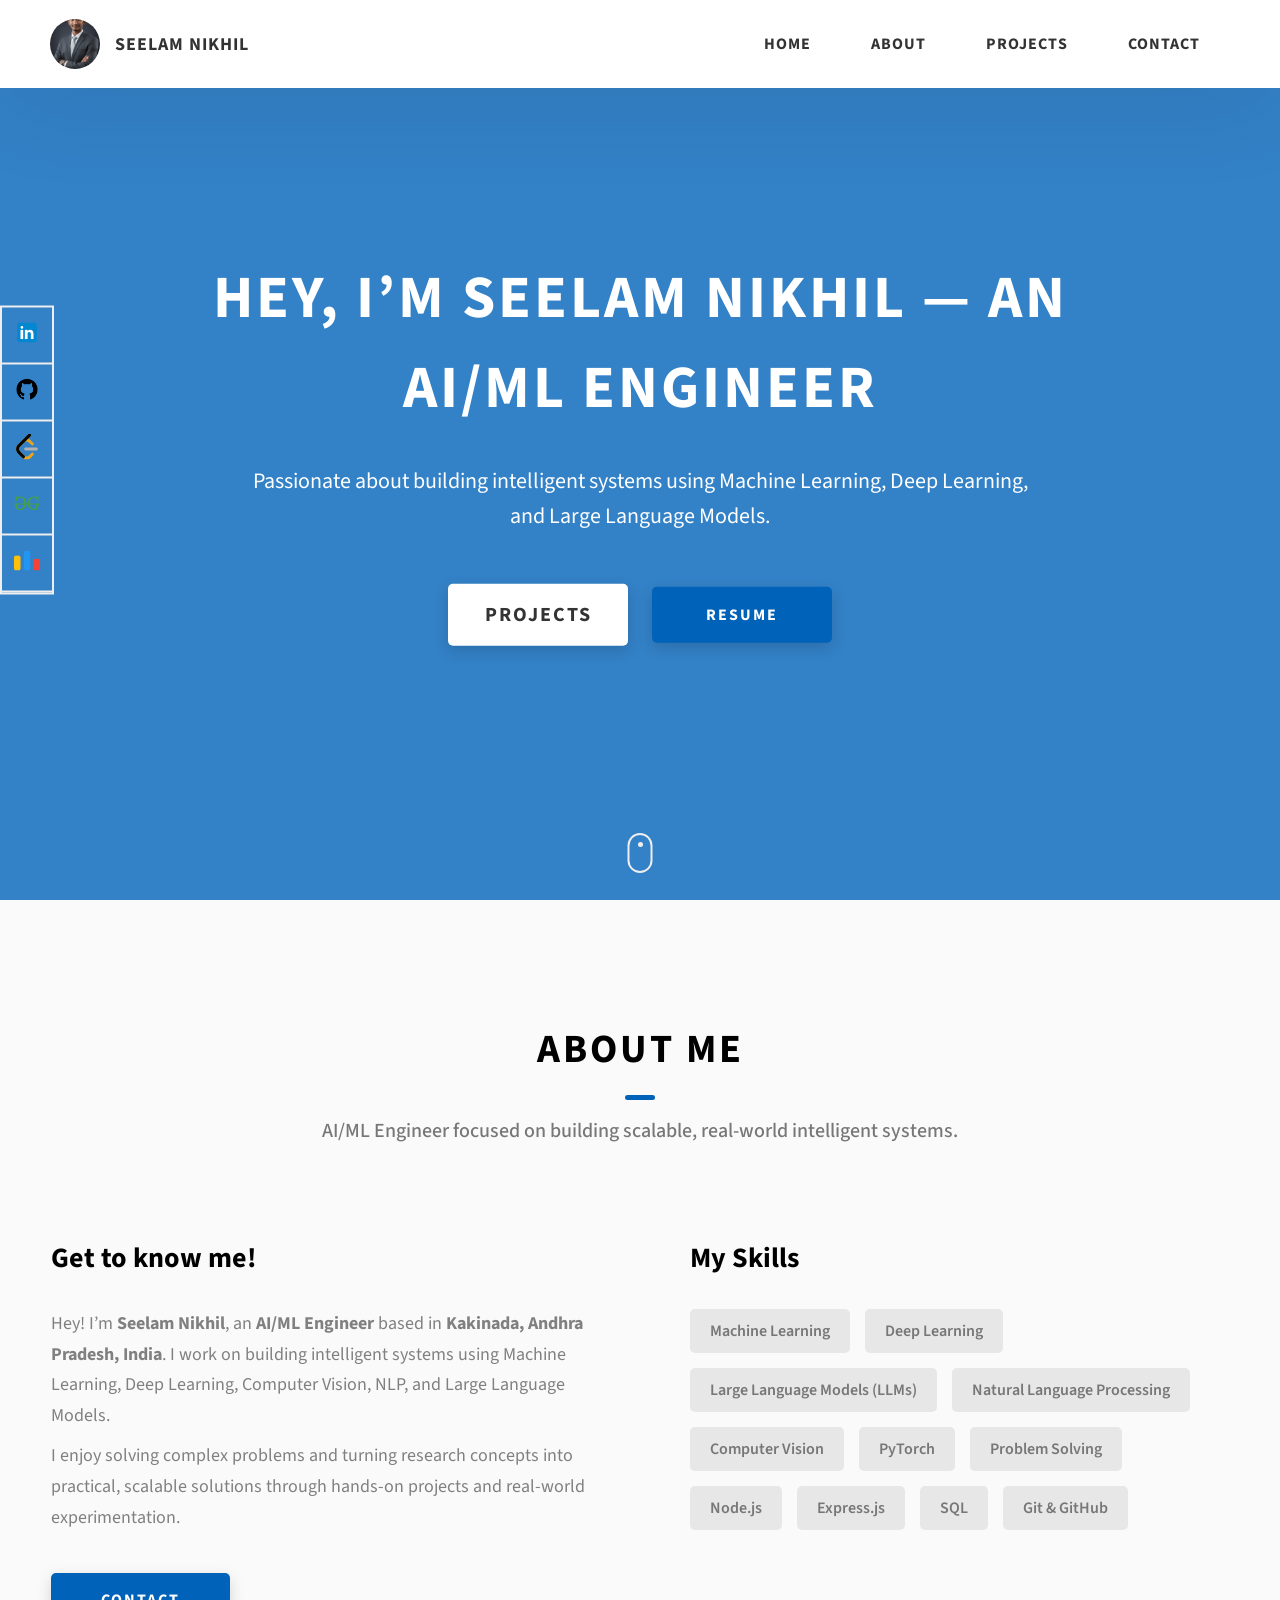
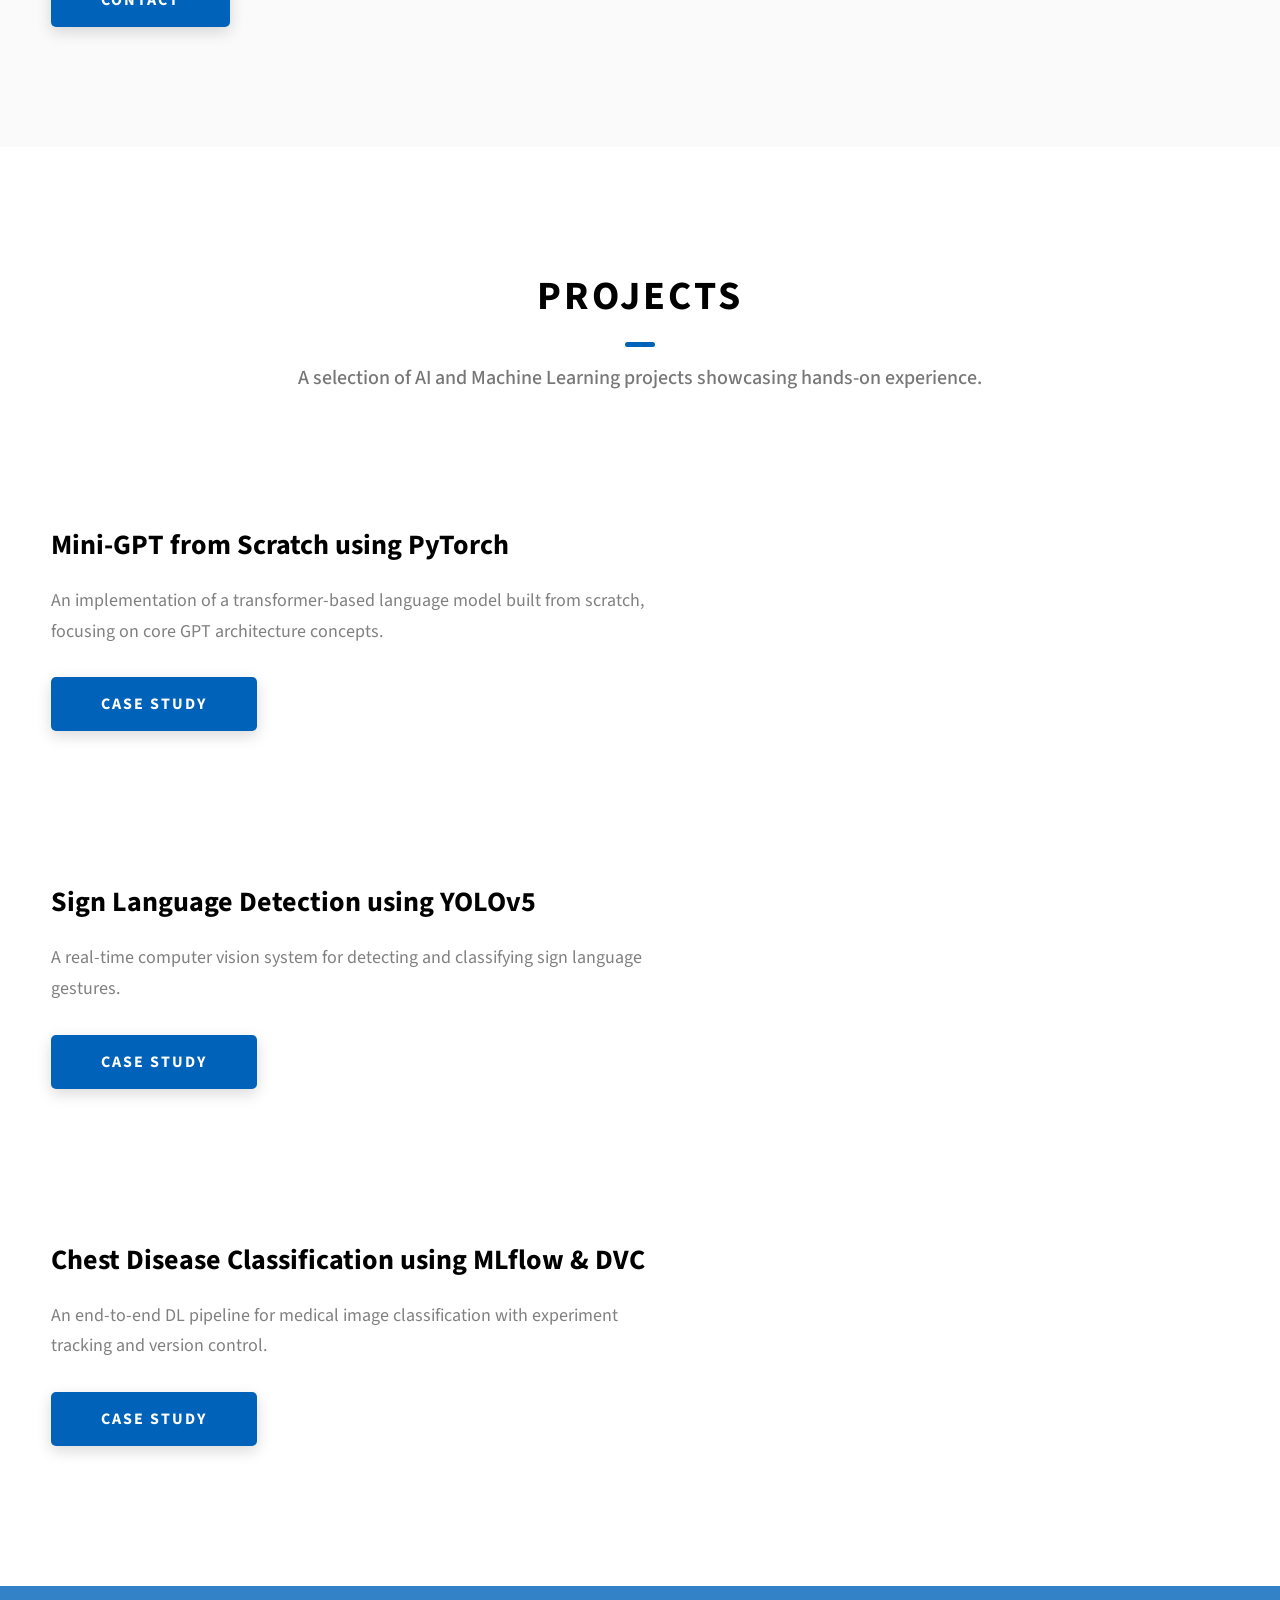
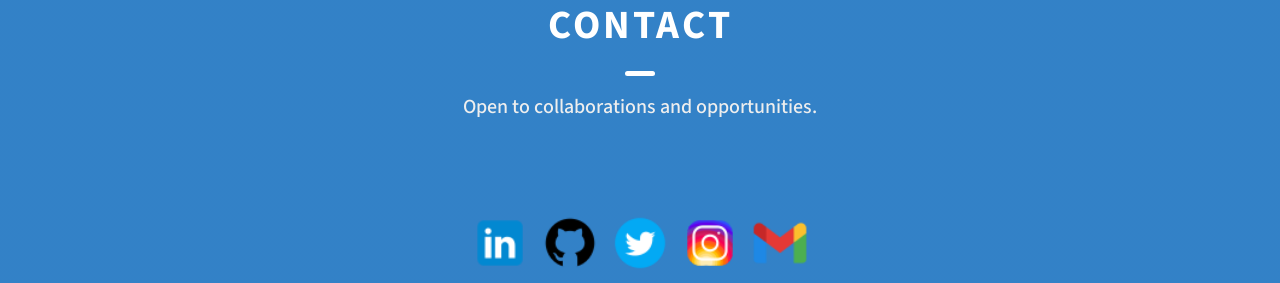
==== index.html @ 718437a5 "portfolio added" ====
<!DOCTYPE html>
<html lang="en">
  <head>
    <meta charset="UTF-8" />
    <meta name="viewport" content="width=device-width, initial-scale=1.0" />
    <meta http-equiv="X-UA-Compatible" content="ie=edge" />

    <title>Seelam Nikhil | AI/ML Engineer</title>
    <meta
      name="description"
      content="Seelam Nikhil – AI/ML Engineer specializing in Machine Learning, Deep Learning, Computer Vision, NLP, and Large Language Models."
    />

    <link rel="stylesheet" href="css/style.css" />

    <link rel="preconnect" href="https://fonts.googleapis.com" />
    <link rel="preconnect" href="https://fonts.gstatic.com" crossorigin />
    <link
      href="https://fonts.googleapis.com/css2?family=Source+Sans+Pro:wght@400;600;700;900&display=swap"
      rel="stylesheet"
    />
  </head>

  <body>
    <!-- HEADER -->
    <header class="header">
      <div class="header__content">
        <div class="header__logo-container">
          <div class="header__logo-img-cont">
            <img
              src="./assets/png/WhatsApp Image 2026-02-06 at 10.07.54 PM.jpeg"
              alt="Seelam Nikhil"
              class="header__logo-img"
            />
          </div>
          <span class="header__logo-sub">Seelam Nikhil</span>
        </div>

        <div class="header__main">
          <ul class="header__links">
            <li class="header__link-wrapper">
              <a href="./index.html" class="header__link">Home</a>
            </li>
            <li class="header__link-wrapper">
              <a href="#about" class="header__link">About</a>
            </li>
            <li class="header__link-wrapper">
              <a href="#projects" class="header__link">Projects</a>
            </li>
            <li class="header__link-wrapper">
              <a href="#contact" class="header__link">Contact</a>
            </li>
          </ul>

          <div class="header__main-ham-menu-cont">
            <img
              src="./assets/svg/ham-menu.svg"
              alt="menu"
              class="header__main-ham-menu"
            />
            <img
              src="./assets/svg/ham-menu-close.svg"
              alt="close"
              class="header__main-ham-menu-close d-none"
            />
          </div>
        </div>
      </div>
    </header>

    <!-- HERO -->
    <section class="home-hero">
      <div class="home-hero__content">
        <h1 class="heading-primary">
          Hey, I’m Seelam Nikhil — an AI/ML Engineer
        </h1>

        <div class="home-hero__info">
          <p class="text-primary">
            Passionate about building intelligent systems using Machine Learning,
            Deep Learning, and Large Language Models.
          </p>
        </div>

        <div class="home-hero__cta">
          <a href="#projects" class="btn btn--bg">Projects</a> 


          <a
            href="./assets/resume/NikhilResume.pdf"
            class="btn btn--med btn--theme"
            target="_blank"
          >
            Resume
          </a>
        </div>
      </div>

      <!-- HERO SOCIALS -->
      <div class="home-hero__socials">
        <div class="home-hero__social">
          <a
            href="https://www.linkedin.com/in/seelam-nikhil-128bb2343"
            target="_blank"
            class="home-hero__social-icon-link"
            title="LinkedIn"
          >
            <img
              src="./assets/svg/icons8-linkedin-50.png"
              alt="LinkedIn"
              class="home-hero__social-icon"
            />
          </a>
        </div>

        <div class="home-hero__social">
          <a
            href="https://github.com/Nikhilseelam1"
            target="_blank"
            class="home-hero__social-icon-link"
            title="GitHub"
          >
            <img
              src="./assets/svg/icons8-github-logo-50.png"
              alt="GitHub"
              class="home-hero__social-icon"
            />
          </a>
        </div>

        <div class="home-hero__social">
          <a
            href="https://leetcode.com/u/Nikhil-Seelam1/"
            target="_blank"
            class="home-hero__social-icon-link"
            title="LeetCode"
          >
            <img
              src="./assets/svg/leetcode.svg"
              alt="LeetCode"
              class="home-hero__social-icon"
            />
          </a>
        </div>

        <div class="home-hero__social">
          <a
            href="https://www.geeksforgeeks.org/profile/nikhilslijm?tab=activity"
            target="_blank"
            class="home-hero__social-icon-link"
            title="GeeksforGeeks"
          >
            <img
              src="./assets/svg/icons8-geeksforgeeks.svg"
              alt="GeeksforGeeks"
              class="home-hero__social-icon"
            />
          </a>
        </div>

        <div class="home-hero__social">
          <a
            href="https://codeforces.com/profile/Nikhil_seelam"
            target="_blank"
            class="home-hero__social-icon-link"
            title="Codeforces"
          >
            <img
              src="./assets/svg/icons8-codeforces-50.png"
              alt="Codeforces"
              class="home-hero__social-icon"
            />
          </a>
        </div>
      </div>

      <div class="home-hero__mouse-scroll-cont">
        <div class="mouse"></div>
      </div>
    </section>

    <!-- ABOUT SECTION --> <section id="about" class="about sec-pad"> <div class="main-container"> <h2 class="heading heading-sec heading-sec__mb-med"> <span class="heading-sec__main">About Me</span> <span class="heading-sec__sub"> AI/ML Engineer focused on building scalable, real-world intelligent systems. </span> </h2> <div class="about__content"> <div class="about__content-main"> <h3 class="about__content-title">Get to know me!</h3> <div class="about__content-details"> <p class="about__content-details-para"> Hey! I’m <strong>Seelam Nikhil</strong>, an <strong>AI/ML Engineer</strong> based in <strong>Kakinada, Andhra Pradesh, India</strong>. I work on building intelligent systems using Machine Learning, Deep Learning, Computer Vision, NLP, and Large Language Models. </p> <p class="about__content-details-para"> I enjoy solving complex problems and turning research concepts into practical, scalable solutions through hands-on projects and real-world experimentation. </p> </div> <a href="./index.html#contact" class="btn btn--med btn--theme dynamicBgClr"> Contact </a> </div>
   <!-- SKILLS --> <div class="about__content-skills"> <h3 class="about__content-title">My Skills</h3> <div class="skills"> <div class="skills__skill">Machine Learning</div> <div class="skills__skill">Deep Learning</div> <div class="skills__skill">Large Language Models (LLMs)</div> <div class="skills__skill">Natural Language Processing</div> <div class="skills__skill">Computer Vision</div> <div class="skills__skill">PyTorch</div> <div class="skills__skill">Problem Solving</div> <div class="skills__skill">Node.js</div> <div class="skills__skill">Express.js</div><div class="skills__skill">SQL</div> <div class="skills__skill">Git & GitHub</div> </div> </div> </div> </div> </section>

   <!-- PROJECTS SECTION --> <section id="projects" class="projects sec-pad"> <div class="main-container"> <h2 class="heading heading-sec heading-sec__mb-bg"> <span class="heading-sec__main">Projects</span> <span class="heading-sec__sub"> A selection of AI and Machine Learning projects showcasing hands-on experience. </span> </h2> <div class="projects__content"> <div class="projects__row"> <div class="projects__row-content"> <h3 class="projects__row-content-title"> Mini-GPT from Scratch using PyTorch </h3> <p class="projects__row-content-desc"> An implementation of a transformer-based language model built from scratch, focusing on core GPT architecture concepts. </p> <a href="./project-1.html" class="btn btn--med btn--theme dynamicBgClr" target="_blank" > Case Study </a> </div> </div> <div class="projects__row"> <div class="projects__row-content"> <h3 class="projects__row-content-title"> Sign Language Detection using YOLOv5 </h3> <p class="projects__row-content-desc"> A real-time computer vision system for detecting and classifying sign language gestures. </p> <a href="./project-2.html" class="btn btn--med btn--theme dynamicBgClr" target="_blank" > Case Study </a> </div> </div> <div class="projects__row"> <div class="projects__row-content"> <h3 class="projects__row-content-title"> Chest Disease Classification using MLflow & DVC </h3> <p class="projects__row-content-desc"> An end-to-end DL pipeline for medical image classification with experiment tracking and version control. </p> <a href="./project-3.html" class="btn btn--med btn--theme dynamicBgClr" target="_blank" > Case Study </a> </div> </div> </div> </div> </section>

    <!-- CONTACT -->
    <section id="contact" class="contact dynamicBg">
      <div class="main-container contact__container">
        <h2 class="heading heading-sec heading-sec__mb-med">
          <span class="heading-sec__main heading-sec__main--lt">Contact</span>
          <span class="heading-sec__sub heading-sec__sub--lt">
            Open to collaborations and opportunities.
          </span>
        </h2>

        <div class="contact__socials">
          <a href="https://www.linkedin.com/in/seelam-nikhil-128bb2343" target="_blank">
            <img src="./assets/svg/icons8-linkedin-50.png" alt="LinkedIn" />
          </a>
          <a href="https://github.com/Nikhilseelam1" target="_blank">
            <img src="./assets/svg/icons8-github-logo-50.png" alt="GitHub" />
          </a>
          <a href="https://x.com/nikhilseelam1" target="_blank">
            <img src="./assets/svg/icons8-twitter-bird-50.png" alt="Twitter" />
          </a>
          <a href="https://www.instagram.com/nikhil_____seelam" target="_blank">
            <img src="./assets/svg/icons8-instagram-50.png" alt="Instagram" />
          </a>
          <p class="contact__email">
          <a href="mailto:nikhilseelam1@gmail.com"><img src="./assets/svg/icons8-gmail-50.png" alt="gmail" /></a>
        </p>
        </div>


      </div>
    </section>

    <script src="./index.js"></script>
  </body>
</html>
---- css/style.css ----
/*
0 - 600px:      Phone
600 - 900px:    Tablet portrait
900 - 1200px:   Tablet landscape
[1200 - 1800] is where our normal styles apply
1800px + :      Big desktop
$breakpoint arguement choices:
- phone
- tab-port
- tab-land
- big-desktop

Inside media queries 1em is always 16px i.e 1em = 16px at every screen size only inside media queries
*/
*,
*::after,
*::before {
  margin: 0;
  padding: 0;
  box-sizing: inherit;
  font-family: inherit; }

html {
  font-size: 62.5%;
  scroll-behavior: smooth; }
  @media only screen and (max-width: 75em) {
    html {
      font-size: 59%; } }
  @media only screen and (max-width: 56.25em) {
    html {
      font-size: 56%; } }
  @media only screen and (min-width: 112.5em) {
    html {
      font-size: 65%; } }

body {
  box-sizing: border-box;
  position: relative;
  line-height: 1.5;
  font-family: sans-serif;
  overflow-x: hidden;
  overflow-y: scroll;
  font-family: 'Source Sans Pro', sans-serif; }

a {
  text-decoration: none;
  color: inherit; }

li {
  list-style: none; }

input:focus,
button:focus,
a:focus,
textarea:focus {
  outline: none; }

button {
  border: none;
  cursor: pointer; }

textarea {
  resize: none; }

.heading-primary {
  font-size: 6rem;
  text-transform: uppercase;
  letter-spacing: 3px;
  text-align: center; }
  @media only screen and (max-width: 37.5em) {
    .heading-primary {
      font-size: 4.5rem; } }

.heading-sec__mb-bg {
  margin-bottom: 11rem; }
  @media only screen and (max-width: 56.25em) {
    .heading-sec__mb-bg {
      margin-bottom: 8rem; } }

.heading-sec__mb-med {
  margin-bottom: 9rem; }
  @media only screen and (max-width: 56.25em) {
    .heading-sec__mb-med {
      margin-bottom: 8rem; } }

.heading-sec__main {
  display: block;
  font-size: 4rem;
  text-transform: uppercase;
  letter-spacing: 1px;
  letter-spacing: 3px;
  text-align: center;
  margin-bottom: 3.5rem;
  position: relative; }
  .heading-sec__main--lt {
    color: #fff; }
    .heading-sec__main--lt::after {
      content: '';
      background: #fff !important; }
  .heading-sec__main::after {
    content: '';
    position: absolute;
    top: calc(100% + 1.5rem);
    height: 5px;
    width: 3rem;
    background: #0062b9;
    left: 50%;
    transform: translateX(-50%);
    border-radius: 5px; }
    @media only screen and (max-width: 37.5em) {
      .heading-sec__main::after {
        top: calc(100% + 1.2rem); } }

.heading-sec__sub {
  display: block;
  text-align: center;
  color: #777;
  font-size: 2rem;
  font-weight: 500;
  max-width: 80rem;
  margin: auto;
  line-height: 1.6; }
  @media only screen and (max-width: 37.5em) {
    .heading-sec__sub {
      font-size: 1.8rem; } }
  .heading-sec__sub--lt {
    color: #eee; }

.heading-sm {
  font-size: 2.2rem;
  text-transform: uppercase;
  letter-spacing: 1px; }

.main-container {
  max-width: 120rem;
  margin: auto;
  width: 92%; }

.btn {
  background: #fff;
  color: #333;
  text-transform: uppercase;
  letter-spacing: 2px;
  display: inline-block;
  font-weight: 700;
  border-radius: 5px;
  box-shadow: 0 5px 15px 0 rgba(0, 0, 0, 0.15);
  transition: transform .3s; }
  .btn:hover {
    transform: translateY(-3px); }
  .btn--bg {
    padding: 1.5rem 8rem;
    font-size: 2rem; }
  .btn--med {
    padding: 1.5rem 5rem;
    font-size: 1.6rem; }
  .btn--theme {
    background: #0062b9;
    color: #fff; }
  .btn--theme-inv {
    color: #0062b9;
    background: #fff;
    border: 2px solid #0062b9;
    box-shadow: none;
    padding: calc(1.5rem - 2px) calc(5rem - 2px); }

.sec-pad {
  padding: 12rem 0; }
  @media only screen and (max-width: 56.25em) {
    .sec-pad {
      padding: 8rem 0; } }

.text-primary {
  color: #fff;
  font-size: 2.2rem;
  text-align: center;
  width: 100%;
  line-height: 1.6; }
  @media only screen and (max-width: 37.5em) {
    .text-primary {
      font-size: 2rem; } }

.d-none {
  display: none; }

.home-hero {
  color: #fff;
  background: linear-gradient(to right, rgba(0, 98, 185, 0.8), rgba(0, 98, 185, 0.8)), url(../../assets/svg/common-bg.svg);
  background-position: center;
  height: 100vh;
  min-height: 80rem;
  max-height: 120rem;
  position: relative; }
  @media only screen and (max-width: 37.5em) {
    .home-hero {
      height: unset;
      min-height: unset; } }
  .home-hero__socials {
    position: absolute;
    top: 50%;
    border: 2px solid #eee;
    border-left: 2px solid #eee;
    transform: translateY(-50%); }
    @media only screen and (max-width: 56.25em) {
      .home-hero__socials {
        display: none; } }
  .home-hero__mouse-scroll-cont {
    position: absolute;
    bottom: 3%;
    left: 50%;
    transform: translateX(-50%); }
    @media only screen and (max-width: 37.5em) {
      .home-hero__mouse-scroll-cont {
        display: none; } }
  .home-hero__social {
    width: 5rem; }
  .home-hero__social-icon-link {
    width: 100%;
    display: block;
    padding: 1.2rem;
    border-bottom: 2px solid #eee;
    transition: background .3s; }
    .home-hero__social-icon-link:hover {
      background: rgba(255, 255, 255, 0.1); }
    .home-hero__social-icon-link--bd-none {
      border-bottom: 0; }
  .home-hero__social-icon {
    width: 100%; }
  .home-hero__content {
    position: absolute;
    top: 50%;
    left: 50%;
    transform: translate(-50%, -50%);
    max-width: 90rem;
    width: 92%; }
    @media only screen and (max-width: 37.5em) {
      .home-hero__content {
        padding: 19rem 0 13rem 0;
        margin: auto;
        position: static;
        transform: translate(0, 0); } }
  .home-hero__info {
    margin: 3rem auto 0 auto;
    max-width: 80rem; }
  .home-hero__cta {
    margin-top: 5rem;
    text-align: center; }

.about {
  background: #fafafa; }
  .about__content {
    display: grid;
    grid-template-columns: 1fr 1fr;
    grid-gap: 10rem; }
    @media only screen and (max-width: 56.25em) {
      .about__content {
        grid-template-columns: 1fr;
        grid-gap: 8rem; } }
    .about__content-title {
      font-weight: 700;
      font-size: 2.8rem;
      margin-bottom: 3rem; }
      @media only screen and (max-width: 37.5em) {
        .about__content-title {
          font-size: 2.4rem; } }
    .about__content-details-para {
      font-size: 1.8rem;
      color: grey;
      max-width: 60rem;
      line-height: 1.7;
      margin-bottom: 1rem; }
      .about__content-details-para--hl {
        font-weight: 700;
        margin: 0 3px; }
      .about__content-details-para:last-child {
        margin-bottom: 4rem; }

.projects__row {
  display: grid;
  grid-template-columns: 1.5fr 1fr;
  grid-gap: 5rem;
  margin-bottom: 11rem; }
  @media only screen and (max-width: 56.25em) {
    .projects__row {
      grid-template-columns: 1fr;
      grid-gap: 2rem;
      margin-bottom: 8rem; } }
  @media only screen and (max-width: 56.25em) {
    .projects__row {
      text-align: center; } }
  .projects__row:last-child {
    margin-bottom: 0; }
  .projects__row-img-cont {
    overflow: hidden; }
  .projects__row-img {
    width: 100%;
    display: block;
    object-fit: cover; }
  .projects__row-content {
    padding: 2rem 0;
    display: flex;
    justify-content: center;
    flex-direction: column;
    align-items: flex-start; }
    @media only screen and (max-width: 56.25em) {
      .projects__row-content {
        align-items: center; } }
    .projects__row-content-title {
      font-weight: 700;
      font-size: 2.8rem;
      margin-bottom: 2rem; }
      @media only screen and (max-width: 37.5em) {
        .projects__row-content-title {
          font-size: 2.4rem; } }
    .projects__row-content-desc {
      font-size: 1.8rem;
      color: grey;
      max-width: 60rem;
      line-height: 1.7;
      margin-bottom: 3rem; }
      @media only screen and (max-width: 37.5em) {
        .projects__row-content-desc {
          font-size: 1.7rem; } }

.contact {
  background: linear-gradient(to right, rgba(0, 98, 185, 0.8), rgba(0, 98, 185, 0.8)), url(../../assets/svg/common-bg.svg);
  background-size: cover;
  background-position: center; }
  .contact__form-container {
    box-shadow: 0 0 10px rgba(0, 0, 0, 0.1);
    background: white;
    padding: 4rem;
    margin-top: 6rem;
    max-width: 80rem;
    text-align: right;
    width: 95%;
    border-radius: 5px;
    margin: 5rem auto 0 auto; }
    @media only screen and (max-width: 37.5em) {
      .contact__form-container {
        padding: 3rem; } }
  .contact__form-field {
    margin-bottom: 4rem; }
    @media only screen and (max-width: 37.5em) {
      .contact__form-field {
        margin-bottom: 3rem; } }
  .contact__form-label {
    color: #666;
    font-size: 1.4rem;
    letter-spacing: 1px;
    font-weight: 700;
    margin-bottom: 1rem;
    display: block;
    text-align: left; }
  .contact__form-input {
    color: #333;
    padding: 2rem;
    width: 100%;
    border: 1px solid #ebebeb;
    font-size: 1.6rem;
    letter-spacing: 0px;
    background: #f0f0f0;
    border-radius: 5px;
    font-weight: 600;
    /* Code for Modern Browsers */
    /* Code for WebKit, Blink, Edge */
    /* Code for Internet Explorer 10-11 */
    /* Code for Microsoft Edge */
    /* Code for Mozilla Firefox 4 to 18 */
    /* Code for Mozilla Firefox 19+ */ }
    .contact__form-input::placeholder {
      color: #999;
      font-weight: 600;
      font-size: 1.6rem; }
    .contact__form-input::-webkit-input-placeholder {
      color: #999;
      font-weight: 600;
      font-size: 1.6rem; }
    .contact__form-input:-ms-input-placeholder {
      color: #999;
      font-weight: 600;
      font-size: 1.6rem; }
    .contact__form-input::-ms-input-placeholder {
      color: #999;
      font-weight: 600;
      font-size: 1.6rem; }
    .contact__form-input:-moz-placeholder {
      opacity: 1;
      color: #999;
      font-weight: 600;
      font-size: 1.6rem; }
    .contact__form-input::-moz-placeholder {
      opacity: 1;
      color: #999;
      font-weight: 600;
      font-size: 1.6rem; }
  .contact__btn {
    width: 30%;
    padding: 2rem 4rem;
    font-size: 1.6rem; }
    @media only screen and (max-width: 37.5em) {
      .contact__btn {
        width: 100%; } }

.project-cs-hero {
  color: #fff;
  background: linear-gradient(to right, rgba(0, 98, 185, 0.8), rgba(0, 98, 185, 0.8)), url(../../assets/svg/common-bg.svg);
  background-size: cover;
  background-position: center;
  position: relative; }
  @media only screen and (max-width: 37.5em) {
    .project-cs-hero {
      height: unset;
      min-height: unset; } }
  .project-cs-hero__content {
    padding: 25rem 0 17rem 0;
    max-width: 90rem;
    width: 92%;
    margin: auto; }
    @media only screen and (max-width: 37.5em) {
      .project-cs-hero__content {
        padding: 19rem 0 13rem 0;
        margin: auto;
        position: static;
        transform: translate(0, 0); } }
  .project-cs-hero__info {
    margin: 3rem auto 0 auto;
    max-width: 80rem; }
  .project-cs-hero__cta {
    margin-top: 5rem;
    text-align: center; }

.project-details__content {
  padding: 8rem 0;
  max-width: 90rem;
  margin: auto; }
  .project-details__content-title {
    font-weight: 700;
    font-size: 2.8rem;
    margin-bottom: 3rem; }
    @media only screen and (max-width: 37.5em) {
      .project-details__content-title {
        font-size: 2.4rem; } }

.project-details__showcase-img-cont {
  width: 100%;
  margin-bottom: 6rem; }

.project-details__showcase-img {
  width: 100%; }

.project-details__content-main {
  width: 100%;
  max-width: 70rem;
  margin: auto; }

.project-details__desc {
  margin: 0 0 7rem 0; }
  .project-details__desc-para {
    font-size: 1.8rem;
    line-height: 1.7;
    color: grey;
    margin-bottom: 2rem; }

.project-details__tools-used {
  margin: 0 0 7rem 0; }
  .project-details__tools-used-list {
    display: flex;
    flex-wrap: wrap; }
  .project-details__tools-used-item {
    padding: 1rem 2rem;
    margin-bottom: 1.5rem;
    margin-right: 1.5rem;
    font-size: 1.6rem;
    background: rgba(153, 153, 153, 0.2);
    border-radius: 5px;
    font-weight: 600;
    color: #777; }

.project-details__links {
  margin: 0 0; }
  .project-details__links-btn {
    margin-right: 2rem; }
    @media only screen and (max-width: 37.5em) {
      .project-details__links-btn {
        margin-right: 0;
        width: 70%;
        margin-bottom: 2rem;
        text-align: center; } }
    .project-details__links-btn:last-child {
      margin: 0; }
      @media only screen and (max-width: 37.5em) {
        .project-details__links-btn:last-child {
          margin: 0; } }

.header {
  position: fixed;
  width: 100%;
  z-index: 1000;
  background: #000;
  background: #fff;
  box-shadow: 0 10px 100px rgba(0, 0, 0, 0.1); }
  .header__content {
    display: flex;
    align-items: center;
    justify-content: space-between;
    padding: 1rem 5rem; }
    @media only screen and (max-width: 56.25em) {
      .header__content {
        padding: 0 2rem; } }
  .header__logo-container {
    display: flex;
    align-items: center;
    cursor: pointer;
    color: #333;
    transition: color .3s; }
    .header__logo-container:hover {
      color: #0062b9; }
  .header__logo-img-cont {
    width: 5rem;
    height: 5rem;
    border-radius: 50px;
    overflow: hidden;
    margin-right: 1.5rem;
    background: #0062b9; }
    @media only screen and (max-width: 56.25em) {
      .header__logo-img-cont {
        width: 4.5rem;
        height: 4.5rem;
        margin-right: 1.2rem; } }
  .header__logo-img {
    width: 100%;
    height: 100%;
    object-fit: cover;
    object-position: center;
    display: block; }
  .header__logo-sub {
    font-size: 1.8rem;
    text-transform: uppercase;
    font-weight: 700;
    letter-spacing: 1px; }
  .header__links {
    display: flex; }
    @media only screen and (max-width: 37.5em) {
      .header__links {
        display: none; } }
  .header__link {
    padding: 2.2rem 3rem;
    display: inline-block;
    font-size: 1.6rem;
    color: #333;
    text-transform: uppercase;
    letter-spacing: 1px;
    font-weight: 700;
    transition: color .3s; }
    .header__link:hover {
      color: #0062b9; }
    @media only screen and (max-width: 56.25em) {
      .header__link {
        padding: 3rem 1.8rem;
        font-size: 1.5rem; } }
  .header__main-ham-menu-cont {
    display: none;
    width: 3rem;
    padding: 2.2rem 0; }
    @media only screen and (max-width: 37.5em) {
      .header__main-ham-menu-cont {
        display: block; } }
  .header__main-ham-menu {
    width: 100%; }
  .header__main-ham-menu-close {
    width: 100%; }
  .header__sm-menu {
    background: #fff;
    position: absolute;
    width: 100%;
    top: 100%;
    visibility: hidden;
    opacity: 0;
    transition: all .3s;
    box-shadow: 0px 5px 5px 0px rgba(0, 0, 0, 0.1);
    -webkit-box-shadow: 0px 5px 5px 0px rgba(0, 0, 0, 0.1);
    -moz-box-shadow: 0px 5px 5px 0px rgba(0, 0, 0, 0.1); }
    .header__sm-menu--active {
      visibility: hidden;
      opacity: 0; }
      @media only screen and (max-width: 37.5em) {
        .header__sm-menu--active {
          visibility: visible;
          opacity: 1; } }
  .header__sm-menu-link a {
    display: block;
    text-decoration: none;
    padding: 2.5rem 3rem;
    font-size: 1.6rem;
    color: #333;
    text-align: right;
    border-bottom: 1px solid #eee;
    font-weight: 700;
    text-transform: uppercase;
    letter-spacing: 2px;
    transition: color .3s; }
    .header__sm-menu-link a:hover {
      color: #0062b9; }
  .header__sm-menu-link:first-child a {
    border-top: 1px solid #eee; }
  .header__sm-menu-link-last {
    border-bottom: 0; }

.main-footer {
  background: #000;
  color: #fff; }
  .main-footer__upper {
    display: flex;
    justify-content: space-between;
    padding: 8rem 0; }
    @media only screen and (max-width: 56.25em) {
      .main-footer__upper {
        padding: 6rem 0; } }
    @media only screen and (max-width: 37.5em) {
      .main-footer__upper {
        display: block; } }
  .main-footer__row-1 {
    order: 2; }
    @media only screen and (max-width: 56.25em) {
      .main-footer__row-1 {
        margin-bottom: 5rem; } }
  .main-footer__row-2 {
    width: 40%;
    order: 1;
    max-width: 50rem; }
    @media only screen and (max-width: 56.25em) {
      .main-footer__row-2 {
        width: 100%; } }
  .main-footer__short-desc {
    margin-top: 2rem;
    color: #eee;
    font-size: 1.5rem;
    line-height: 1.7; }
  .main-footer__social-cont {
    margin-top: 2rem; }
  .main-footer__icon {
    margin-right: 1rem;
    width: 2.5rem; }
    .main-footer__icon--mr-none {
      margin-right: 0; }
  .main-footer__lower {
    padding: 4rem 0;
    border-top: 1px solid #444;
    color: #eee;
    font-size: 1.2rem;
    text-align: left;
    text-align: center; }
    .main-footer__lower a {
      text-decoration: underline;
      font-weight: bold;
      margin-left: 2px; }
    @media only screen and (max-width: 56.25em) {
      .main-footer__lower {
        padding: 3.5rem 0; } }

.skills {
  display: flex;
  flex-wrap: wrap; }
  .skills__skill {
    padding: 1rem 2rem;
    margin-bottom: 1.5rem;
    margin-right: 1.5rem;
    font-size: 1.6rem;
    background: rgba(153, 153, 153, 0.2);
    border-radius: 5px;
    font-weight: 600;
    color: #777; }

.mouse {
  width: 25px;
  height: 40px;
  border: 2px solid #eee;
  border-radius: 60px;
  position: relative;
  overflow: hidden; }
  .mouse::before {
    content: '';
    width: 5px;
    height: 5px;
    position: absolute;
    top: 7px;
    left: 50%;
    transform: translateX(-50%);
    background-color: #eee;
    border-radius: 50%;
    opacity: 1;
    animation: wheel 1.3s infinite;
    -webkit-animation: wheel 1.3s infinite; }

@keyframes wheel {
  to {
    opacity: 0;
    top: 27px; } }

@-webkit-keyframes wheel {
  to {
    opacity: 0;
    top: 27px; } }
/* ============================= */
/* CONTACT INFO FIX (TEXT MODE)  */
/* ============================= */

.contact__info {
  max-width: 70rem;
  margin: 6rem auto 0 auto;
  text-align: center;
}

.contact__info-text {
  color: #fff;
  font-size: 1.8rem;
  line-height: 1.8;
  margin-bottom: 1.5rem;
}

.contact__info-text strong {
  font-weight: 700;
}

.contact__info-text a {
  color: #fff;
  text-decoration: underline;
}

@media only screen and (max-width: 37.5em) {
  .contact__info-text {
    font-size: 1.6rem;
  }
}
/* ===== CONTACT SECTION HEIGHT FIX ===== */

#contact {
  min-height: auto;        /* remove forced tall height */
  padding-top: 1rem;       /* reduce top space */
  padding-bottom: 1rem;    /* reduce bottom space */
}

/* Reduce extra spacing from template */
.contact.sec-pad {
  padding: 6rem 0;
}

/* Optional: slightly tighter on mobile */
@media (max-width: 600px) {
  #contact {
    padding-top: 4rem;
    padding-bottom: 4rem;
  }
}


/* Center & equal-size contact icons */

.contact__socials {
  margin-top: 1.5rem;
  display: flex;
  justify-content: center;
  align-items: center;   /* ✅ vertical centering */
  gap: 1rem;
}

.contact__socials a {
  display: flex;
  align-items: center;
  justify-content: center;
}

.contact__socials img {
  width: 60px;           /* ✅ equal width */
  height: 60px;          /* ✅ equal height */
  object-fit: contain;   /* ✅ prevents distortion */
  display: block;
}

/* ===== HERO CTA BUTTON FIX ===== */

.home-hero__cta {
  display: flex;
  gap: 2.4rem;              /* space between Projects & Resume */
  justify-content: center;
  align-items: center;
  flex-wrap: wrap;          /* mobile safety */
}

/* Make both buttons equal size */
.home-hero__cta .btn {
  min-width: 180px;         /* equal width */
  text-align: center;
}

/* Optional: slightly reduce height difference */
.home-hero__cta .btn--bg,
.home-hero__cta .btn--theme {
  padding: 1.6rem 3.2rem;
}
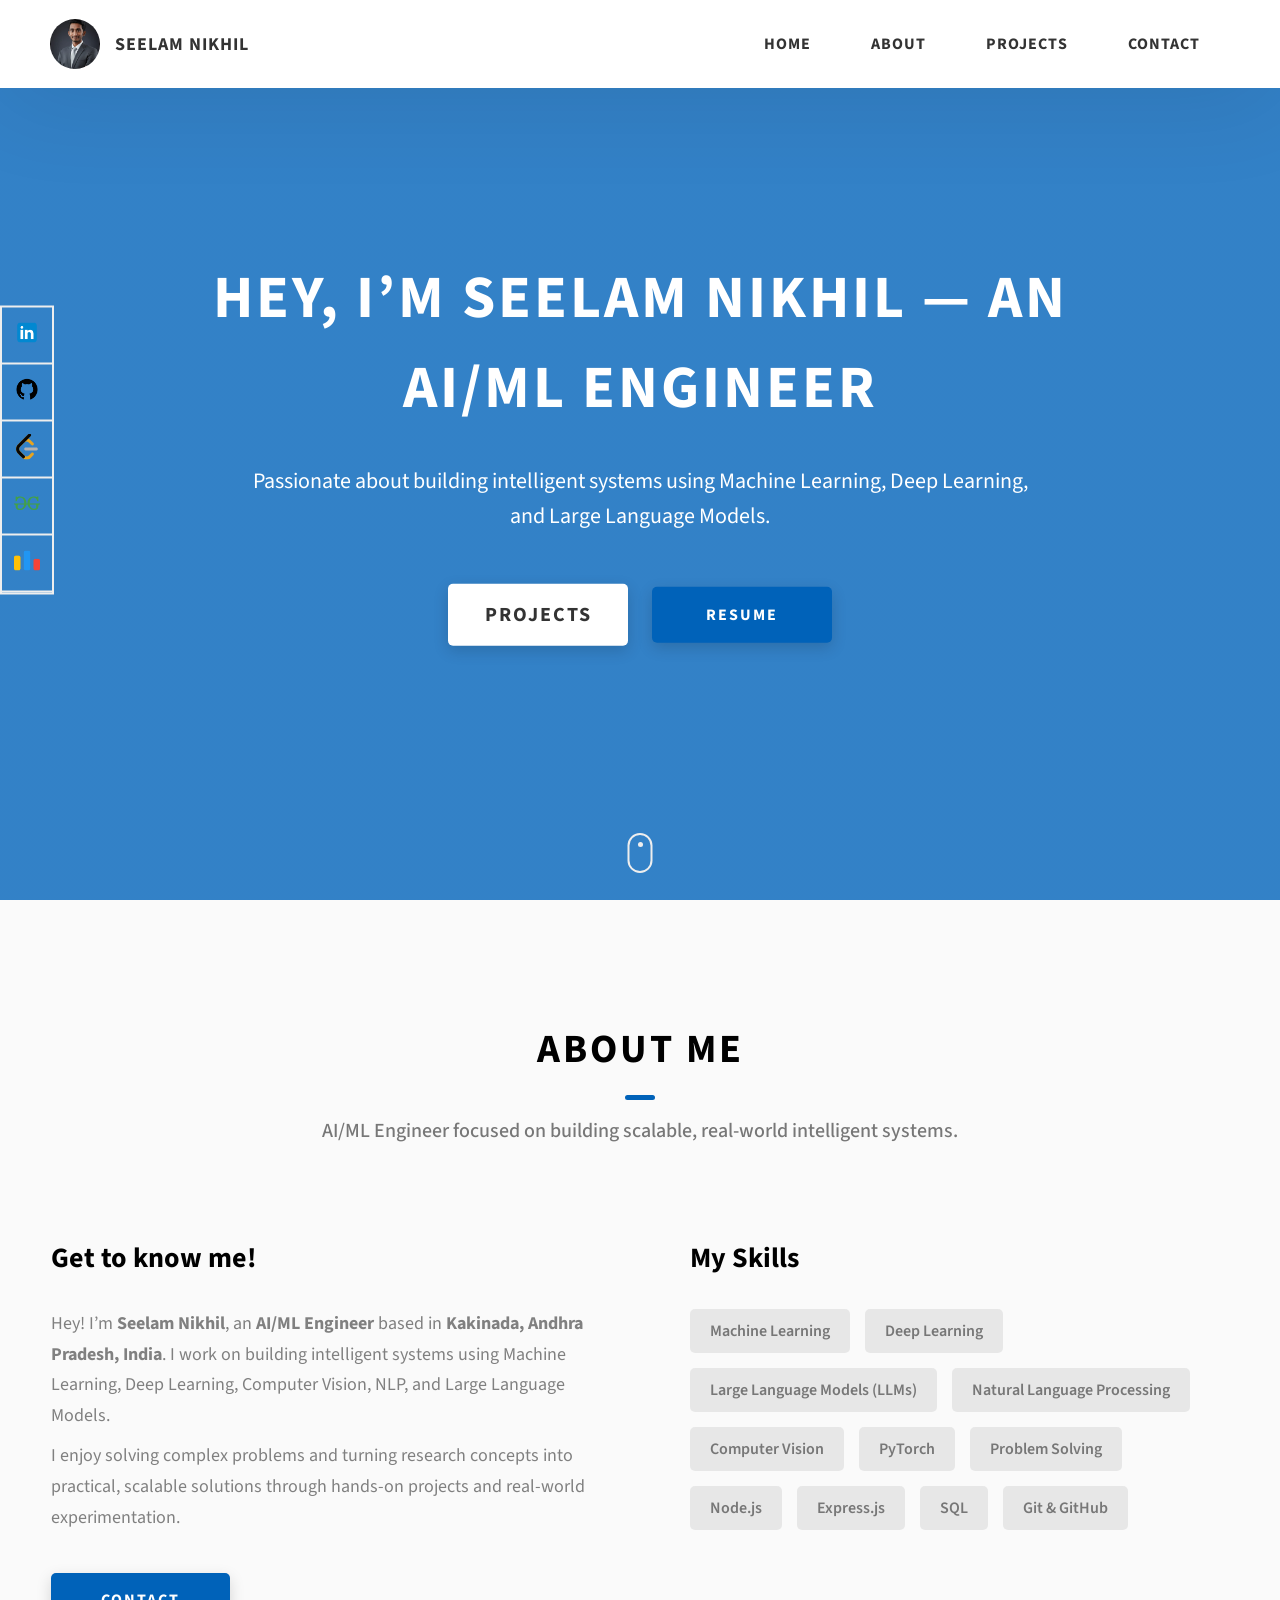
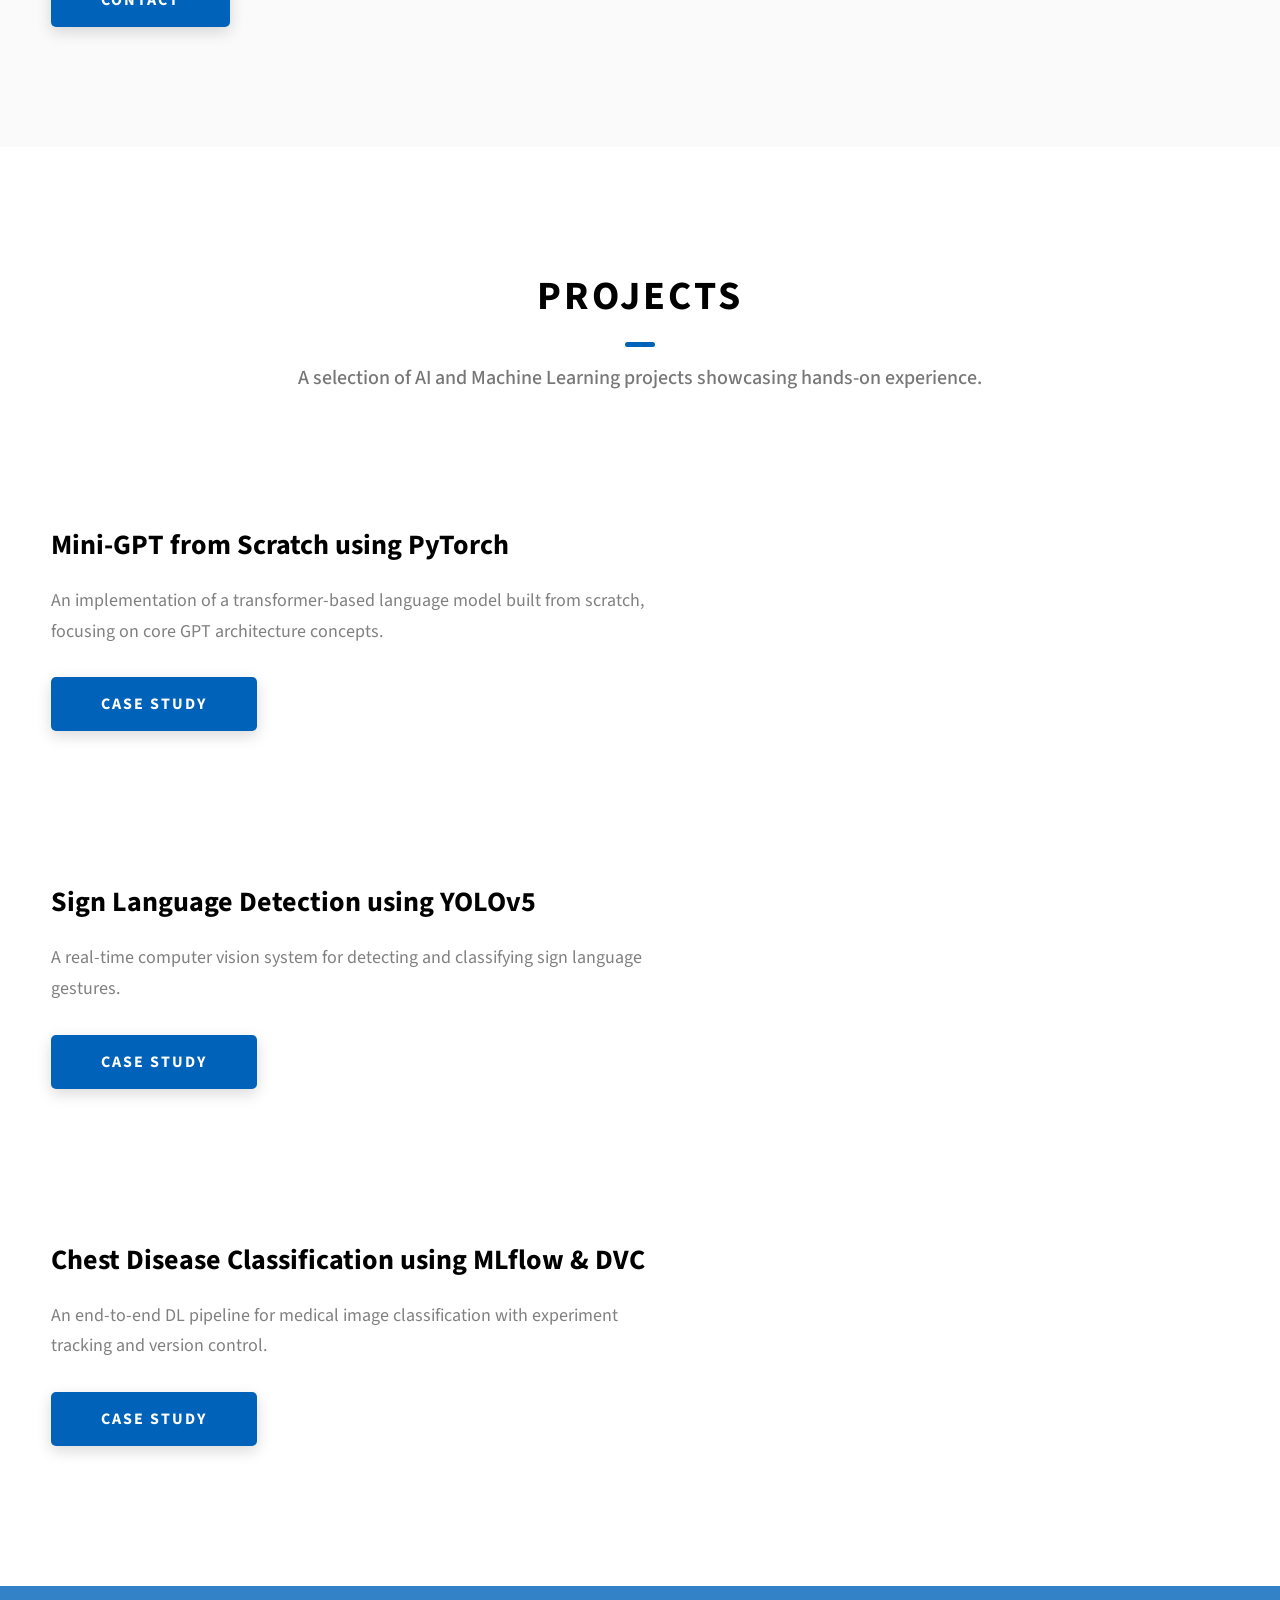
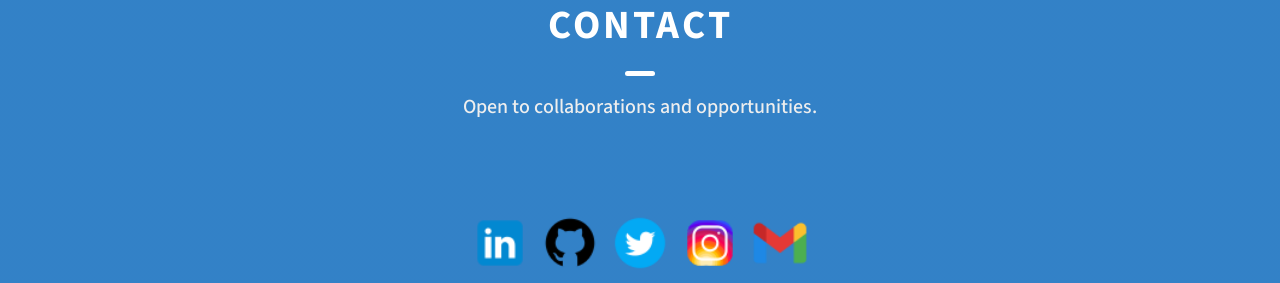
==== commit c937c8f2: "changed" ====
--- a/index.html
+++ b/index.html
@@ -28,7 +28,7 @@
         <div class="header__logo-container">
           <div class="header__logo-img-cont">
             <img
-              src="./assets/png/WhatsApp Image 2026-02-06 at 10.07.54 PM.jpeg"
+              src="./assets/png/WhatsApp Image 2026-02-06 at 11.46.27 PM.jpeg"
               alt="Seelam Nikhil"
               class="header__logo-img"
             />
